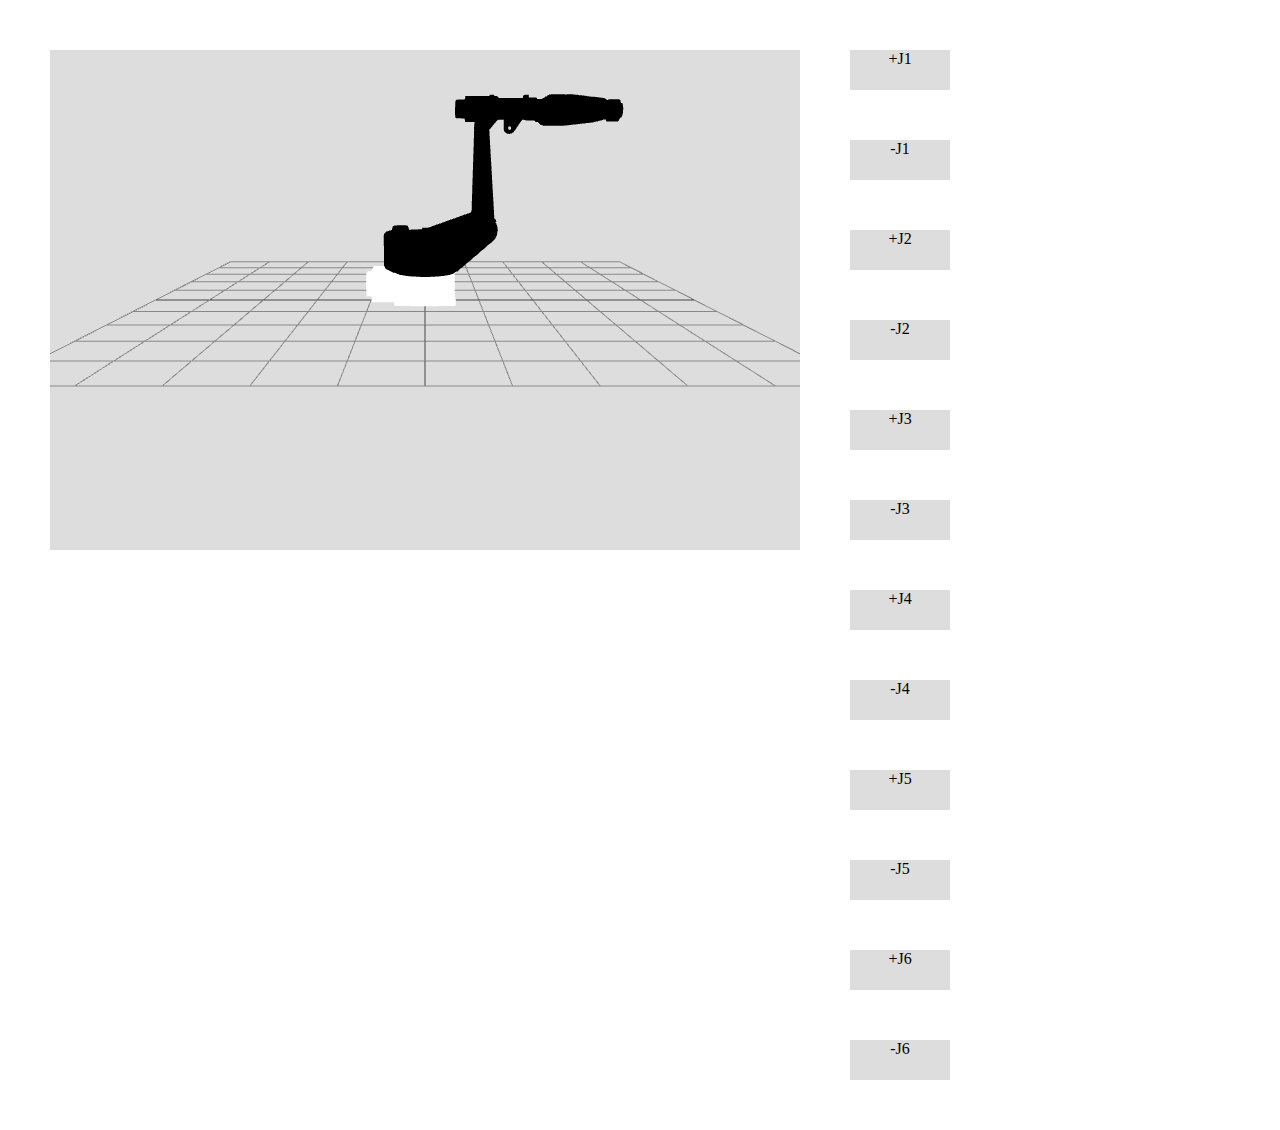
==== index.html @ 9f6d14f7 "４，５，６軸操作機能追加" ====
<!DOCTYPE html>
<html lang="en">
<head>
    <meta charset="UTF-8">
    <meta name="viewport" content="width=device-width, initial-scale=1.0">
    <link href="https://fonts.googleapis.com/css2?family=Sansita+Swashed:wght@500&display=swap" rel="stylesheet">
    <link rel="stylesheet" href="style.css">
    <title>Document</title>
</head>
<body>
    <script src="three.min.js"></script>
    <script src="GLTFLoader.js"></script>
    <script src="OrbitControls.js"></script>
    <div class="content"></div>
    <div class="controler">
        <div class="btn" id="plusJ1">+J1</div>
        <div class="btn" id="minusJ1">-J1</div>
        <div class="btn" id="plusJ2">+J2</div>
        <div class="btn" id="minusJ2">-J2</div>
        <div class="btn" id="plusJ3">+J3</div>
        <div class="btn" id="minusJ3">-J3</div>
        <div class="btn" id="plusJ4">+J4</div>
        <div class="btn" id="minusJ4">-J4</div>
        <div class="btn" id="plusJ5">+J5</div>
        <div class="btn" id="minusJ5">-J5</div>
        <div class="btn" id="plusJ6">+J6</div>
        <div class="btn" id="minusJ6">-J6</div>
    </div>
    <script>

        let scene = new THREE.Scene();
        scene.background = new THREE.Color(0xdddddd);

        const width = 750;
        const height = 500;
        let camera = new THREE.PerspectiveCamera(40, width/height, 1, 5000);
        camera.position.y = 500;
        camera.position.z = 2500;
        //camera.rotation.x += 1.6;
        //camera.rotation.z += 1.6;

        renderer = new THREE.WebGLRenderer({antialias:true});
        //renderer.setSize(window.innerWidth, window.innerHeight-150);
        
        renderer.setSize(width, height);
        const content = document.querySelector('.content');
        content.appendChild(renderer.domElement);

        let controls = new THREE.OrbitControls(camera, renderer.domElement);
        controls.addEventListener('change', renderer);

        let hlight = new THREE.AmbientLight(0x404040, 100);
        scene.add(hlight);

        let gridSize = 2000;
        let gridDivision = 10;
        let grid = new THREE.GridHelper(gridSize, gridDivision);
        scene.add(grid);

        const base = new THREE.Group();
        const link1 = new THREE.Group();
        const link2 = new THREE.Group();
        const link3 = new THREE.Group();
        const link4 = new THREE.Group();
        const link5 = new THREE.Group();
        const link6 = new THREE.Group();

        let loader = new THREE.GLTFLoader();
        loader.load('FD-S3/base.gltf', function(gltf){
            base.add(gltf.scene);
            base.rotation.x -= Math.PI/2;
        })
        loader.load('FD-S3/link_1.gltf', function(gltf){
            link1.add(gltf.scene);
            base.add(link1);
            link1.position.set(0,0,105);
        })
        loader.load('FD-S3/link_2.gltf', function(gltf){
            link2.add(gltf.scene);
            link1.add(link2);
            link2.position.set(200,0,165);
        })
        loader.load('FD-S3/link_3.gltf', function(gltf){
            link3.add(gltf.scene);
            link2.add(link3);
            link3.position.set(0,0,350);
        })
        loader.load('FD-S3/link_4.gltf', function(gltf){
            link4.add(gltf.scene);
            link3.add(link4);
            link4.position.set(400,0,60);
        })
        loader.load('FD-S3/link_5.gltf', function(gltf){
            link5.add(gltf.scene);
            link4.add(link5);
            link5.position.set(0,0,0);
        })
        loader.load('FD-S3/link_6.gltf', function(gltf){
            link6.add(gltf.scene);
            link5.add(link6);
            link6.position.set(90,0,0);
            link6.rotation.y += Math.PI/2;
        })

        scene.add(base);

        function tick() {
            // レンダリング
            renderer.render(scene, camera);
            requestAnimationFrame(tick);
        }

        tick();

        // イベントハンドラ　///////////////////////////////

        // 1軸回転　正方向
        const plusJ1 = document.getElementById("plusJ1");
        plusJ1.addEventListener('click', function(event){
            link1.rotation.z += 0.1;
            renderer.render(scene, camera);
            ViewClicking(plusJ1);
        })

        // 1軸回転　負方向
        const minusJ1 = document.getElementById("minusJ1");
        minusJ1.addEventListener('click', function(event){
            link1.rotation.z -= 0.1;
            renderer.render(scene, camera);
            ViewClicking(minusJ1);
        })

        // 2軸回転　正方向
        const plusJ2 = document.getElementById("plusJ2");
        plusJ2.addEventListener('click', function(event){
            link2.rotation.y += 0.1;
            renderer.render(scene, camera);
            ViewClicking(plusJ2);
        })

        // 2軸回転　負方向
        const minusJ2 = document.getElementById("minusJ2");
        minusJ2.addEventListener('click', function(event){
            link2.rotation.y -= 0.1;
            renderer.render(scene, camera);
            ViewClicking(minusJ2);
        })

        // 3軸回転　正方向
        const plusJ3 = document.getElementById("plusJ3");
        plusJ3.addEventListener('click', function(event){
            link3.rotation.y += 0.1;
            renderer.render(scene, camera);
            ViewClicking(plusJ3);
        })

        // 3軸回転　負方向
        const minusJ3 = document.getElementById("minusJ3");
        minusJ3.addEventListener('click', function(event){
            link3.rotation.y -= 0.1;
            renderer.render(scene, camera);
            ViewClicking(minusJ3);
        })

        // 4軸回転　正方向
        const plusJ4 = document.getElementById("plusJ4");
        plusJ4.addEventListener('click', function(event){
            link4.rotation.x += 0.1;
            renderer.render(scene, camera);
            ViewClicking(plusJ4);
        })

        // 4軸回転　負方向
        const minusJ4 = document.getElementById("minusJ4");
        minusJ4.addEventListener('click', function(event){
            link4.rotation.x -= 0.1;
            renderer.render(scene, camera);
            ViewClicking(minusJ4);
        })

        // 5軸回転　正方向
        const plusJ5 = document.getElementById("plusJ5");
        plusJ5.addEventListener('click', function(event){
            link5.rotation.y += 0.1;
            renderer.render(scene, camera);
            ViewClicking(plusJ5);
        })

        // 5軸回転　負方向
        const minusJ5 = document.getElementById("minusJ5");
        minusJ5.addEventListener('click', function(event){
            link5.rotation.y -= 0.1;
            renderer.render(scene, camera);
            ViewClicking(minusJ5);
        })

        // 6軸回転　正方向
        const plusJ6 = document.getElementById("plusJ6");
        plusJ6.addEventListener('click', function(event){
            link6.rotation.x += 0.1;
            renderer.render(scene, camera);
            ViewClicking(plusJ6);
        })

        // 6軸回転　負方向
        const minusJ6 = document.getElementById("minusJ6");
        minusJ6.addEventListener('click', function(event){
            link6.rotation.x -= 0.1;
            renderer.render(scene, camera);
            ViewClicking(minusJ6);
        })

        function ViewClicking(target){
            target.addEventListener('mousedown', (e)=>{
                target.style.background = "#ffaaaa";
            })
            target.addEventListener('mouseup', (e)=>{
                target.style.background = "#dddddd";
            })
        }

    </script>
</body>
</html>
---- style.css ----
*{
    margin: 0;
    padding: 0;
    box-sizing: border-box;
}
.content{
    position: absolute;
    top: 50px;
    left: 50px;
}
.controler{
    position: relative;
    left: 800px;
}
.controler .btn{
    width: 100px;
    height: 40px;
    margin: 50px;
    text-align: center;
    background-color: #dddddd;
}
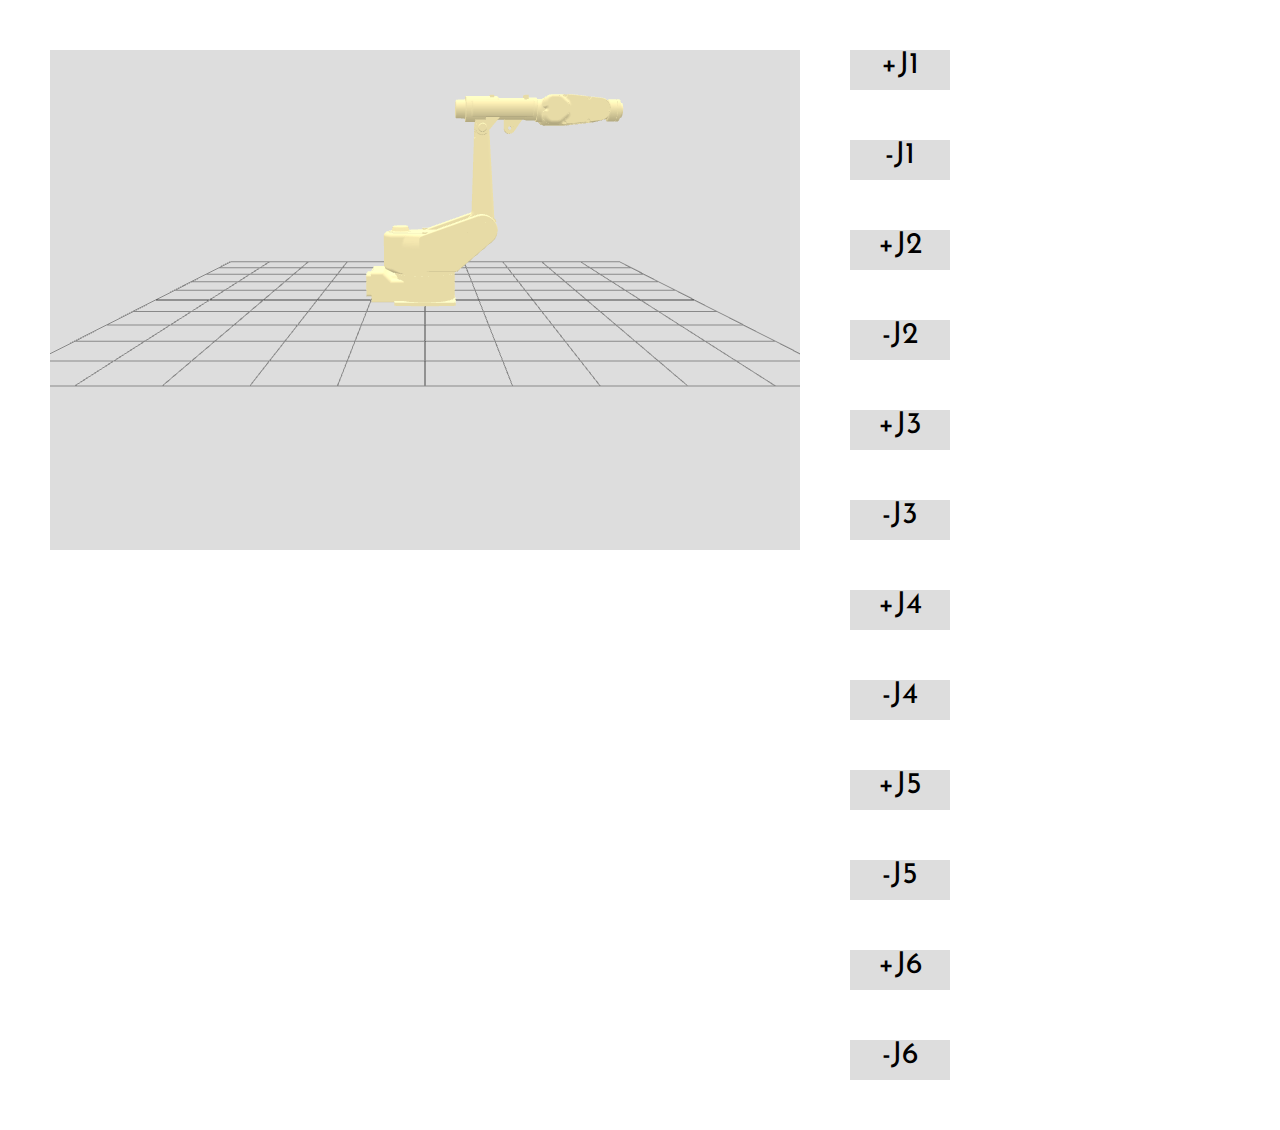
==== commit 26fa4be8: "マテリアル、ライト追加" ====
--- a/index.html
+++ b/index.html
@@ -3,7 +3,7 @@
 <head>
     <meta charset="UTF-8">
     <meta name="viewport" content="width=device-width, initial-scale=1.0">
-    <link href="https://fonts.googleapis.com/css2?family=Sansita+Swashed:wght@500&display=swap" rel="stylesheet">
+    <link href="https://fonts.googleapis.com/css2?family=Josefin+Sans:wght@500&display=swap" rel="stylesheet">
     <link rel="stylesheet" href="style.css">
     <title>Document</title>
 </head>
@@ -36,21 +36,19 @@
         let camera = new THREE.PerspectiveCamera(40, width/height, 1, 5000);
         camera.position.y = 500;
         camera.position.z = 2500;
-        //camera.rotation.x += 1.6;
-        //camera.rotation.z += 1.6;
 
         renderer = new THREE.WebGLRenderer({antialias:true});
-        //renderer.setSize(window.innerWidth, window.innerHeight-150);
-        
         renderer.setSize(width, height);
         const content = document.querySelector('.content');
         content.appendChild(renderer.domElement);
 
         let controls = new THREE.OrbitControls(camera, renderer.domElement);
-        controls.addEventListener('change', renderer);
-
-        let hlight = new THREE.AmbientLight(0x404040, 100);
-        scene.add(hlight);
+        //controls.addEventListener('change', renderer);    // <-- 使うとwarningでる
+
+        const ambientlight = new THREE.AmbientLight(0x404040, 1.0);
+        scene.add(ambientlight);
+        const hemispherelight = new THREE.HemisphereLight(0xffffff, 0x888888, 1.0);
+        scene.add(hemispherelight);
 
         let gridSize = 2000;
         let gridDivision = 10;
@@ -65,38 +63,46 @@
         const link5 = new THREE.Group();
         const link6 = new THREE.Group();
 
+        const material = new THREE.MeshLambertMaterial({color: 0xe3d7a3});
         let loader = new THREE.GLTFLoader();
         loader.load('FD-S3/base.gltf', function(gltf){
-            base.add(gltf.scene);
+            const mesh = MakeMeshFromGLTF(gltf, material);
+            base.add(mesh);
             base.rotation.x -= Math.PI/2;
         })
         loader.load('FD-S3/link_1.gltf', function(gltf){
-            link1.add(gltf.scene);
+            const mesh = MakeMeshFromGLTF(gltf, material);
+            link1.add(mesh);
             base.add(link1);
             link1.position.set(0,0,105);
         })
         loader.load('FD-S3/link_2.gltf', function(gltf){
-            link2.add(gltf.scene);
+            const mesh = MakeMeshFromGLTF(gltf, material);
+            link2.add(mesh);
             link1.add(link2);
             link2.position.set(200,0,165);
         })
         loader.load('FD-S3/link_3.gltf', function(gltf){
-            link3.add(gltf.scene);
+            const mesh = MakeMeshFromGLTF(gltf, material);
+            link3.add(mesh);
             link2.add(link3);
             link3.position.set(0,0,350);
         })
         loader.load('FD-S3/link_4.gltf', function(gltf){
-            link4.add(gltf.scene);
+            const mesh = MakeMeshFromGLTF(gltf, material);
+            link4.add(mesh);
             link3.add(link4);
             link4.position.set(400,0,60);
         })
         loader.load('FD-S3/link_5.gltf', function(gltf){
-            link5.add(gltf.scene);
+            const mesh = MakeMeshFromGLTF(gltf, material);
+            link5.add(mesh);
             link4.add(link5);
             link5.position.set(0,0,0);
         })
         loader.load('FD-S3/link_6.gltf', function(gltf){
-            link6.add(gltf.scene);
+            const mesh = MakeMeshFromGLTF(gltf, material);
+            link6.add(mesh);
             link5.add(link6);
             link6.position.set(90,0,0);
             link6.rotation.y += Math.PI/2;
@@ -111,6 +117,12 @@
         }
 
         tick();
+
+        function MakeMeshFromGLTF(gltf, material){
+            const geometry = gltf.scene.children[0].geometry.clone();
+            const mesh = new THREE.Mesh(geometry, material);
+            return mesh;
+        }
 
         // イベントハンドラ　///////////////////////////////
 
--- a/style.css
+++ b/style.css
@@ -2,6 +2,7 @@
     margin: 0;
     padding: 0;
     box-sizing: border-box;
+    font-family: 'Josefin Sans', sans-serif;
 }
 .content{
     position: absolute;
@@ -18,4 +19,6 @@
     margin: 50px;
     text-align: center;
     background-color: #dddddd;
+    font-size: 30px;
+    user-select: none;
 }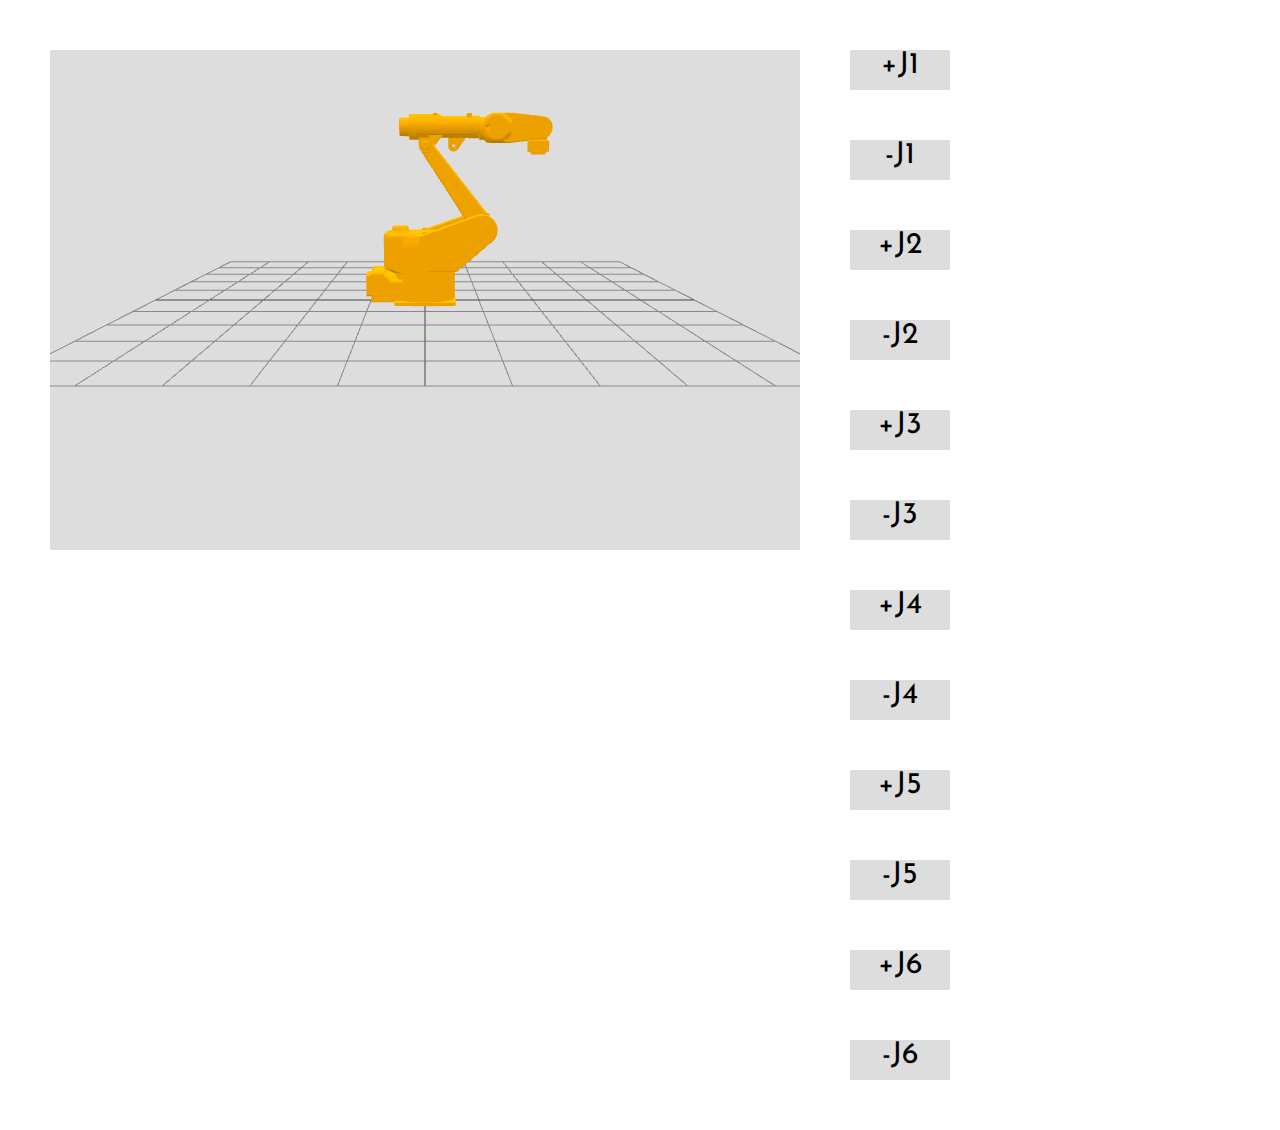
==== commit 715bc490: "ファビコン追加" ====
--- a/index.html
+++ b/index.html
@@ -3,9 +3,10 @@
 <head>
     <meta charset="UTF-8">
     <meta name="viewport" content="width=device-width, initial-scale=1.0">
+    <link rel="icon" type="image/x-icon" href="fabicon.png">
     <link href="https://fonts.googleapis.com/css2?family=Josefin+Sans:wght@500&display=swap" rel="stylesheet">
     <link rel="stylesheet" href="style.css">
-    <title>Document</title>
+    <title>ArmRobotSimulation</title>
 </head>
 <body>
     <script src="three.min.js"></script>
@@ -45,7 +46,7 @@
         let controls = new THREE.OrbitControls(camera, renderer.domElement);
         //controls.addEventListener('change', renderer);    // <-- 使うとwarningでる
 
-        const ambientlight = new THREE.AmbientLight(0x404040, 1.0);
+        const ambientlight = new THREE.AmbientLight(0x404040, 0.75);
         scene.add(ambientlight);
         const hemispherelight = new THREE.HemisphereLight(0xffffff, 0x888888, 1.0);
         scene.add(hemispherelight);
@@ -63,7 +64,8 @@
         const link5 = new THREE.Group();
         const link6 = new THREE.Group();
 
-        const material = new THREE.MeshLambertMaterial({color: 0xe3d7a3});
+        //const material = new THREE.MeshLambertMaterial({color: 0xe3d7a3});
+        const material = new THREE.MeshLambertMaterial({color: 0xf8a900});
         let loader = new THREE.GLTFLoader();
         loader.load('FD-S3/base.gltf', function(gltf){
             const mesh = MakeMeshFromGLTF(gltf, material);
@@ -81,12 +83,14 @@
             link2.add(mesh);
             link1.add(link2);
             link2.position.set(200,0,165);
+            link2.rotation.y -= 0.6;    // 初期値
         })
         loader.load('FD-S3/link_3.gltf', function(gltf){
             const mesh = MakeMeshFromGLTF(gltf, material);
             link3.add(mesh);
             link2.add(link3);
             link3.position.set(0,0,350);
+            link3.rotation.y += 0.6;    // 初期値
         })
         loader.load('FD-S3/link_4.gltf', function(gltf){
             const mesh = MakeMeshFromGLTF(gltf, material);
@@ -99,6 +103,7 @@
             link5.add(mesh);
             link4.add(link5);
             link5.position.set(0,0,0);
+            link5.rotation.y += Math.PI/2;    // 初期値
         })
         loader.load('FD-S3/link_6.gltf', function(gltf){
             const mesh = MakeMeshFromGLTF(gltf, material);
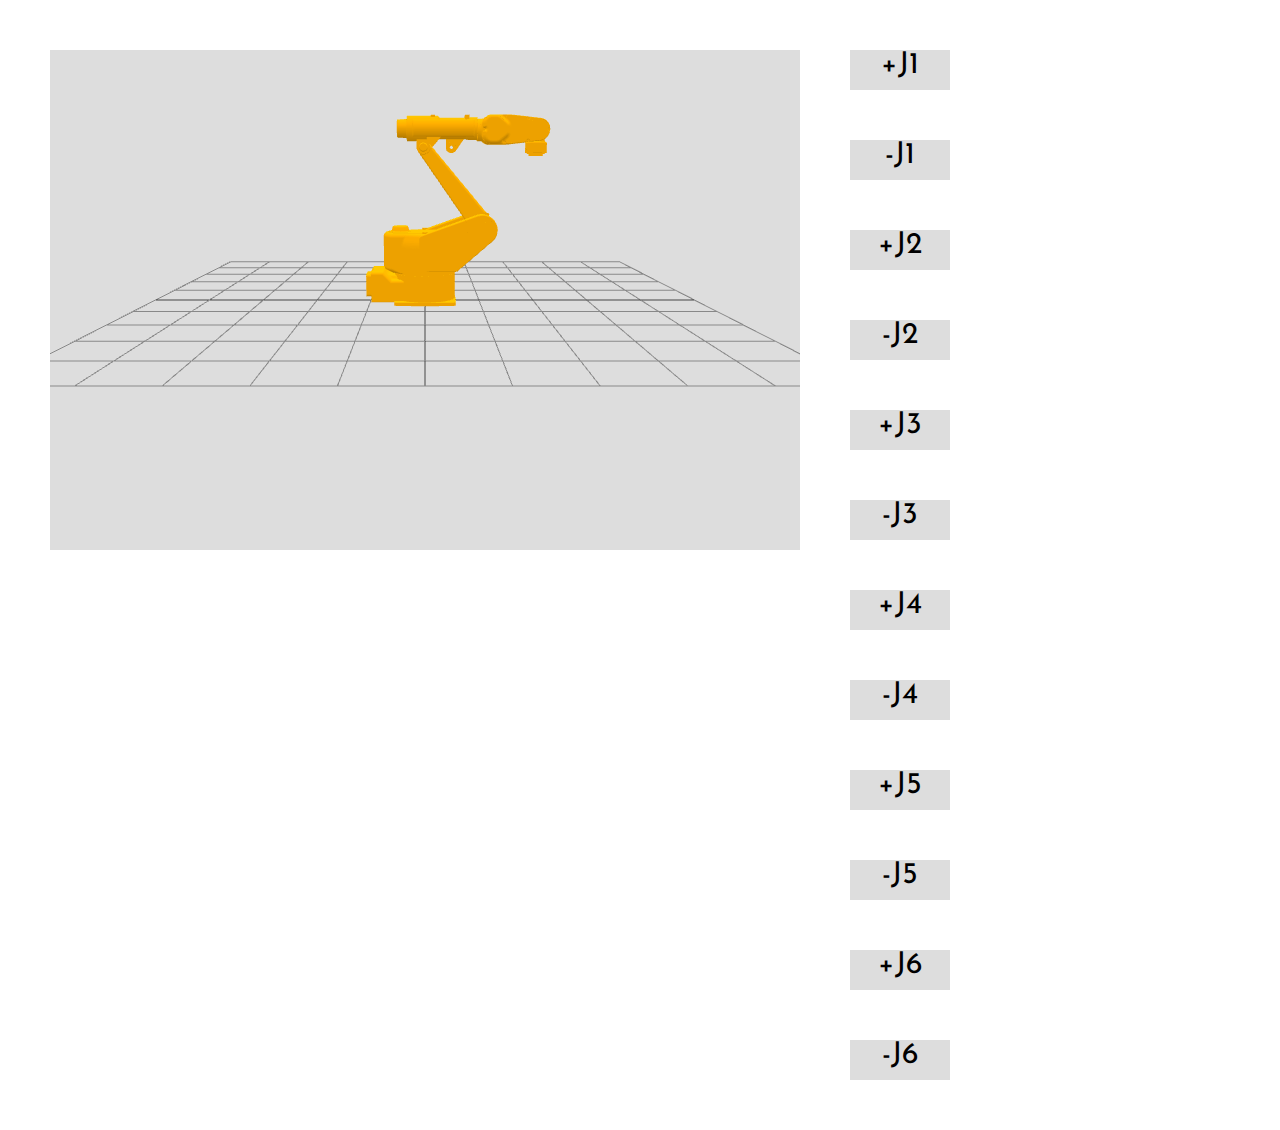
==== commit 8708460b: "角度操作の際の動作単位をMath.PI/15に設定" ====
--- a/index.html
+++ b/index.html
@@ -28,7 +28,7 @@
         <div class="btn" id="minusJ6">-J6</div>
     </div>
     <script>
-
+        const theta = Math.PI/15;
         let scene = new THREE.Scene();
         scene.background = new THREE.Color(0xdddddd);
 
@@ -83,14 +83,14 @@
             link2.add(mesh);
             link1.add(link2);
             link2.position.set(200,0,165);
-            link2.rotation.y -= 0.6;    // 初期値
+            link2.rotation.y -= 3*theta;    // 初期値
         })
         loader.load('FD-S3/link_3.gltf', function(gltf){
             const mesh = MakeMeshFromGLTF(gltf, material);
             link3.add(mesh);
             link2.add(link3);
             link3.position.set(0,0,350);
-            link3.rotation.y += 0.6;    // 初期値
+            link3.rotation.y += 3*theta;    // 初期値
         })
         loader.load('FD-S3/link_4.gltf', function(gltf){
             const mesh = MakeMeshFromGLTF(gltf, material);
@@ -134,7 +134,7 @@
         // 1軸回転　正方向
         const plusJ1 = document.getElementById("plusJ1");
         plusJ1.addEventListener('click', function(event){
-            link1.rotation.z += 0.1;
+            link1.rotation.z += theta;
             renderer.render(scene, camera);
             ViewClicking(plusJ1);
         })
@@ -142,7 +142,7 @@
         // 1軸回転　負方向
         const minusJ1 = document.getElementById("minusJ1");
         minusJ1.addEventListener('click', function(event){
-            link1.rotation.z -= 0.1;
+            link1.rotation.z -= theta;
             renderer.render(scene, camera);
             ViewClicking(minusJ1);
         })
@@ -150,7 +150,7 @@
         // 2軸回転　正方向
         const plusJ2 = document.getElementById("plusJ2");
         plusJ2.addEventListener('click', function(event){
-            link2.rotation.y += 0.1;
+            link2.rotation.y += theta;
             renderer.render(scene, camera);
             ViewClicking(plusJ2);
         })
@@ -158,7 +158,7 @@
         // 2軸回転　負方向
         const minusJ2 = document.getElementById("minusJ2");
         minusJ2.addEventListener('click', function(event){
-            link2.rotation.y -= 0.1;
+            link2.rotation.y -= theta;
             renderer.render(scene, camera);
             ViewClicking(minusJ2);
         })
@@ -166,7 +166,7 @@
         // 3軸回転　正方向
         const plusJ3 = document.getElementById("plusJ3");
         plusJ3.addEventListener('click', function(event){
-            link3.rotation.y += 0.1;
+            link3.rotation.y += theta;
             renderer.render(scene, camera);
             ViewClicking(plusJ3);
         })
@@ -174,7 +174,7 @@
         // 3軸回転　負方向
         const minusJ3 = document.getElementById("minusJ3");
         minusJ3.addEventListener('click', function(event){
-            link3.rotation.y -= 0.1;
+            link3.rotation.y -= theta;
             renderer.render(scene, camera);
             ViewClicking(minusJ3);
         })
@@ -182,7 +182,7 @@
         // 4軸回転　正方向
         const plusJ4 = document.getElementById("plusJ4");
         plusJ4.addEventListener('click', function(event){
-            link4.rotation.x += 0.1;
+            link4.rotation.x += theta;
             renderer.render(scene, camera);
             ViewClicking(plusJ4);
         })
@@ -190,7 +190,7 @@
         // 4軸回転　負方向
         const minusJ4 = document.getElementById("minusJ4");
         minusJ4.addEventListener('click', function(event){
-            link4.rotation.x -= 0.1;
+            link4.rotation.x -= theta;
             renderer.render(scene, camera);
             ViewClicking(minusJ4);
         })
@@ -198,7 +198,7 @@
         // 5軸回転　正方向
         const plusJ5 = document.getElementById("plusJ5");
         plusJ5.addEventListener('click', function(event){
-            link5.rotation.y += 0.1;
+            link5.rotation.y += theta;
             renderer.render(scene, camera);
             ViewClicking(plusJ5);
         })
@@ -206,7 +206,7 @@
         // 5軸回転　負方向
         const minusJ5 = document.getElementById("minusJ5");
         minusJ5.addEventListener('click', function(event){
-            link5.rotation.y -= 0.1;
+            link5.rotation.y -= theta;
             renderer.render(scene, camera);
             ViewClicking(minusJ5);
         })
@@ -214,7 +214,7 @@
         // 6軸回転　正方向
         const plusJ6 = document.getElementById("plusJ6");
         plusJ6.addEventListener('click', function(event){
-            link6.rotation.x += 0.1;
+            link6.rotation.x += theta;
             renderer.render(scene, camera);
             ViewClicking(plusJ6);
         })
@@ -222,7 +222,7 @@
         // 6軸回転　負方向
         const minusJ6 = document.getElementById("minusJ6");
         minusJ6.addEventListener('click', function(event){
-            link6.rotation.x -= 0.1;
+            link6.rotation.x -= theta;
             renderer.render(scene, camera);
             ViewClicking(minusJ6);
         })
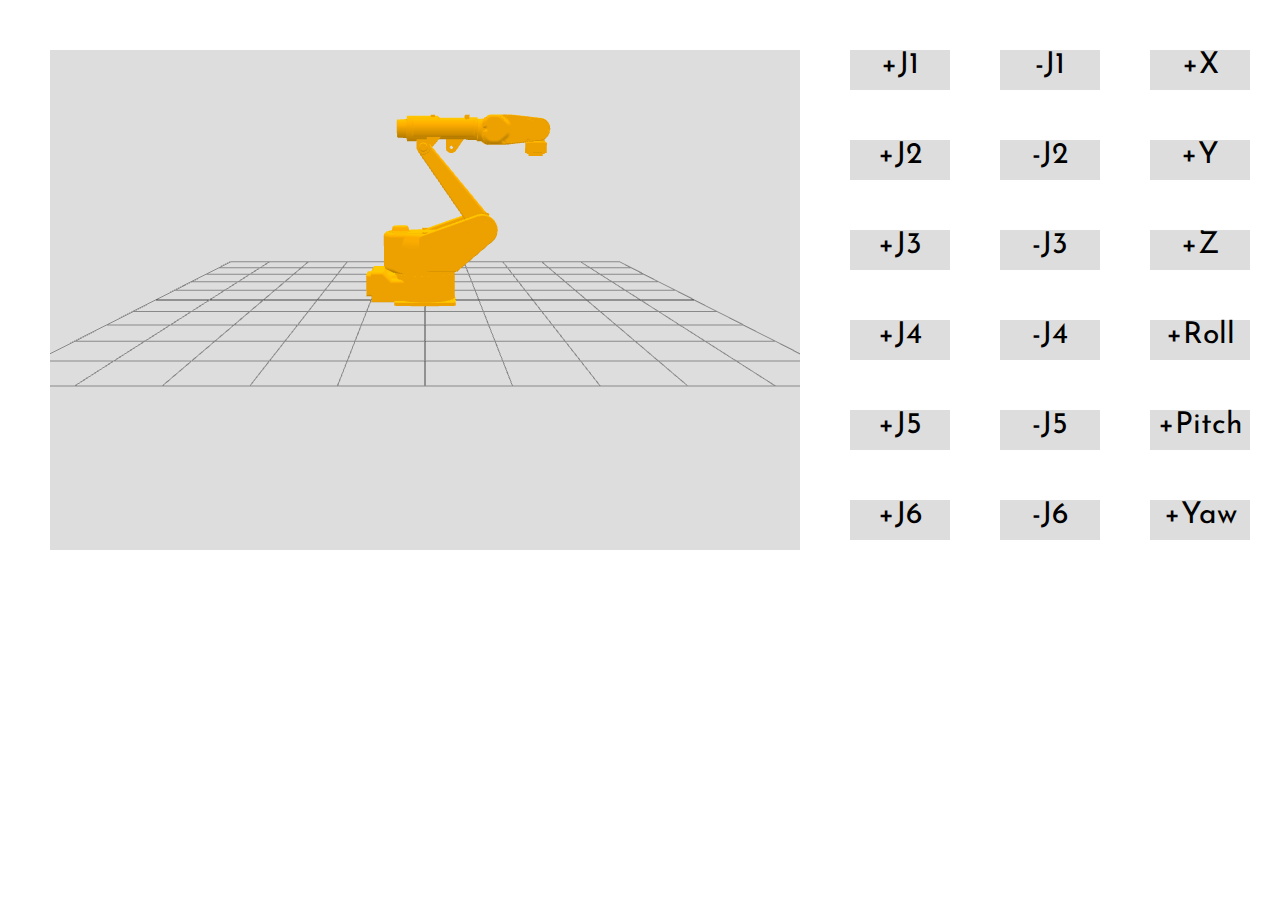
==== commit feac8d9d: "逆運動関数追加（合ってるかは未確認）　レイアウト変更" ====
--- a/index.html
+++ b/index.html
@@ -12,20 +12,45 @@
     <script src="three.min.js"></script>
     <script src="GLTFLoader.js"></script>
     <script src="OrbitControls.js"></script>
+    <script src="InverseKinematics.js"></script>
     <div class="content"></div>
     <div class="controler">
-        <div class="btn" id="plusJ1">+J1</div>
-        <div class="btn" id="minusJ1">-J1</div>
-        <div class="btn" id="plusJ2">+J2</div>
-        <div class="btn" id="minusJ2">-J2</div>
-        <div class="btn" id="plusJ3">+J3</div>
-        <div class="btn" id="minusJ3">-J3</div>
-        <div class="btn" id="plusJ4">+J4</div>
-        <div class="btn" id="minusJ4">-J4</div>
-        <div class="btn" id="plusJ5">+J5</div>
-        <div class="btn" id="minusJ5">-J5</div>
-        <div class="btn" id="plusJ6">+J6</div>
-        <div class="btn" id="minusJ6">-J6</div>
+        <div class="btnList">
+            <div class="btn" id="plusJ1">+J1</div>
+            <div class="btn" id="minusJ1">-J1</div>
+            <div class="btn" id="plusX">+X</div>
+            <div class="btn" id="minusX">-X</div>
+        </div>
+        <div class="btnList">
+            <div class="btn" id="plusJ2">+J2</div>
+            <div class="btn" id="minusJ2">-J2</div>
+            <div class="btn" id="plusY">+Y</div>
+            <div class="btn" id="minusY">-Y</div>
+        </div>
+        <div class="btnList">
+            <div class="btn" id="plusJ3">+J3</div>
+            <div class="btn" id="minusJ3">-J3</div>
+            <div class="btn" id="plusZ">+Z</div>
+            <div class="btn" id="minusZ">-Z</div>
+        </div>
+        <div class="btnList">
+            <div class="btn" id="plusJ4">+J4</div>
+            <div class="btn" id="minusJ4">-J4</div>
+            <div class="btn" id="plusRx">+Roll</div>
+            <div class="btn" id="minusRx">-Roll</div>
+        </div>
+        <div class="btnList">
+            <div class="btn" id="plusJ5">+J5</div>
+            <div class="btn" id="minusJ5">-J5</div>
+            <div class="btn" id="plusRy">+Pitch</div>
+            <div class="btn" id="minusRy">-Pitch</div>
+        </div>
+        <div class="btnList">
+            <div class="btn" id="plusJ6">+J6</div>
+            <div class="btn" id="minusJ6">-J6</div>
+            <div class="btn" id="plusRz">+Yaw</div>
+            <div class="btn" id="minusRz">-Yaw</div>
+        </div>
     </div>
     <script>
         const theta = Math.PI/15;
@@ -114,6 +139,12 @@
         })
 
         scene.add(base);
+
+        let ik = new InverseKinematics();
+        ik.setNowJointValue(0, Math.PI/2,0,0,0,0);
+        let tgtMat = ik.CalcForwardKinematics();
+        let tgtPos = new THREE.Vector3().setFromMatrixPosition(tgtMat);
+        let jointDeg = ik.CalcInverseKinematics(tgtMat);
 
         function tick() {
             // レンダリング
--- a/style.css
+++ b/style.css
@@ -10,13 +10,21 @@
     left: 50px;
 }
 .controler{
-    position: relative;
+    position: absolute;
+    top: 50px;
     left: 800px;
 }
-.controler .btn{
+.controler .btnList{
+    display: flex;
+    justify-content: flex-start;
+    align-items: center;
+}
+.controler .btnList .btn{
     width: 100px;
     height: 40px;
-    margin: 50px;
+    margin-left: 50px;
+    margin-top: 0;
+    margin-bottom: 50px;
     text-align: center;
     background-color: #dddddd;
     font-size: 30px;
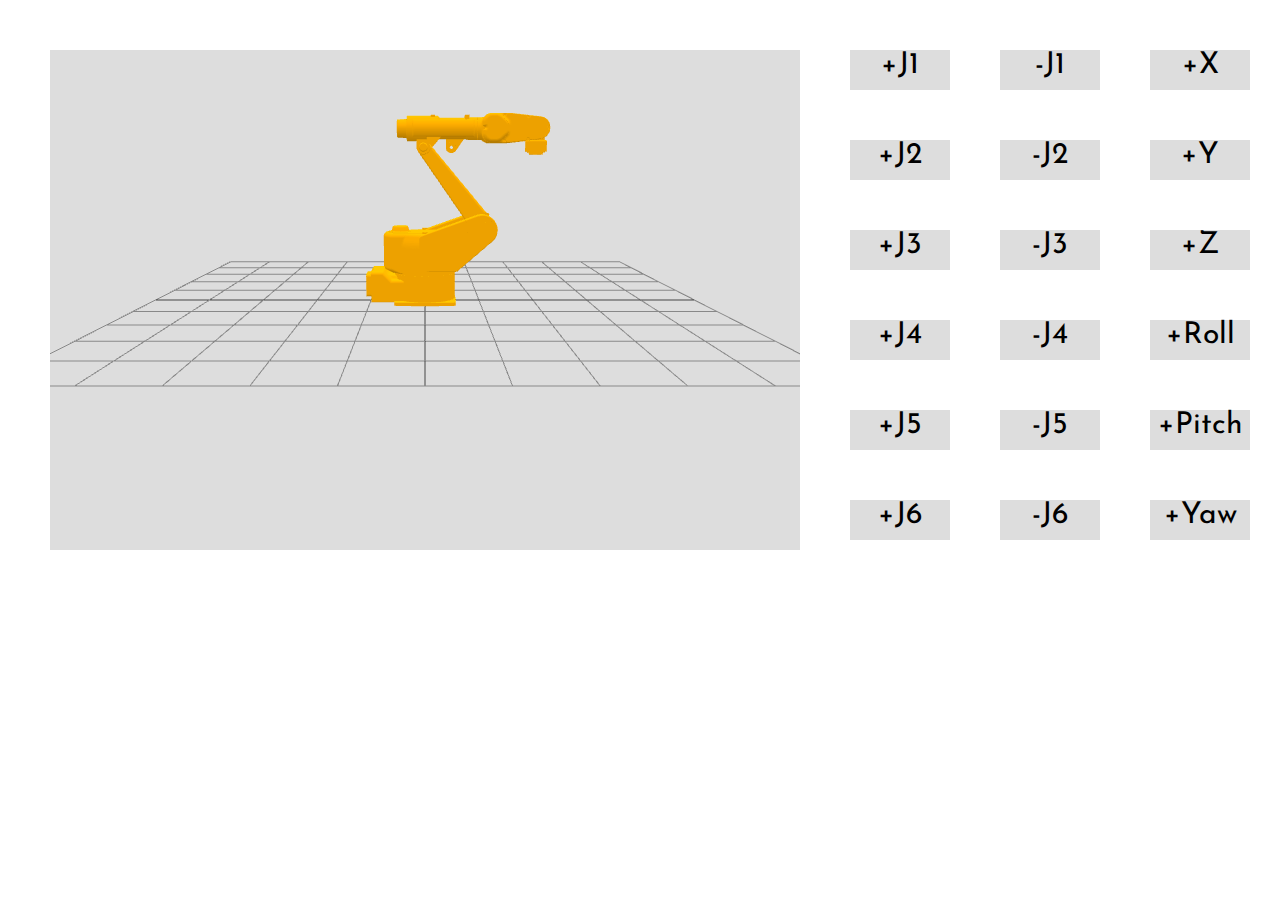
==== commit 2c088cf2: "IK実装中　初期状態TCP行列が全角度0度を指してる　その行列をIKで解いても値が不適切" ====
--- a/index.html
+++ b/index.html
@@ -89,7 +89,6 @@
         const link5 = new THREE.Group();
         const link6 = new THREE.Group();
 
-        //const material = new THREE.MeshLambertMaterial({color: 0xe3d7a3});
         const material = new THREE.MeshLambertMaterial({color: 0xf8a900});
         let loader = new THREE.GLTFLoader();
         loader.load('FD-S3/base.gltf', function(gltf){
@@ -121,7 +120,7 @@
             const mesh = MakeMeshFromGLTF(gltf, material);
             link4.add(mesh);
             link3.add(link4);
-            link4.position.set(400,0,60);
+            link4.position.set(400,0,65);
         })
         loader.load('FD-S3/link_5.gltf', function(gltf){
             const mesh = MakeMeshFromGLTF(gltf, material);
@@ -141,7 +140,8 @@
         scene.add(base);
 
         let ik = new InverseKinematics();
-        ik.setNowJointValue(0, Math.PI/2,0,0,0,0);
+        ik.setNowJointValue(link1.rotation.z,-link2.rotation.y,-link3.rotation.y,
+            link4.rotation.x,link5.rotation.y,link6.rotation.x);
         let tgtMat = ik.CalcForwardKinematics();
         let tgtPos = new THREE.Vector3().setFromMatrixPosition(tgtMat);
         let jointDeg = ik.CalcInverseKinematics(tgtMat);
@@ -166,6 +166,8 @@
         const plusJ1 = document.getElementById("plusJ1");
         plusJ1.addEventListener('click', function(event){
             link1.rotation.z += theta;
+            ik.setTheta1 = link1.rotation.z;
+            tgtMat = ik.CalcForwardKinematics();
             renderer.render(scene, camera);
             ViewClicking(plusJ1);
         })
@@ -174,6 +176,8 @@
         const minusJ1 = document.getElementById("minusJ1");
         minusJ1.addEventListener('click', function(event){
             link1.rotation.z -= theta;
+            ik.setTheta1 = link1.rotation.z;
+            tgtMat = ik.CalcForwardKinematics();
             renderer.render(scene, camera);
             ViewClicking(minusJ1);
         })
@@ -182,6 +186,8 @@
         const plusJ2 = document.getElementById("plusJ2");
         plusJ2.addEventListener('click', function(event){
             link2.rotation.y += theta;
+            ik.setTheta2 = link2.rotation.y;
+            tgtMat = ik.CalcForwardKinematics();
             renderer.render(scene, camera);
             ViewClicking(plusJ2);
         })
@@ -190,6 +196,8 @@
         const minusJ2 = document.getElementById("minusJ2");
         minusJ2.addEventListener('click', function(event){
             link2.rotation.y -= theta;
+            ik.setTheta2 = link2.rotation.y;
+            tgtMat = ik.CalcForwardKinematics();
             renderer.render(scene, camera);
             ViewClicking(minusJ2);
         })
@@ -198,6 +206,8 @@
         const plusJ3 = document.getElementById("plusJ3");
         plusJ3.addEventListener('click', function(event){
             link3.rotation.y += theta;
+            ik.setTheta3 = link3.rotation.y;
+            tgtMat = ik.CalcForwardKinematics();
             renderer.render(scene, camera);
             ViewClicking(plusJ3);
         })
@@ -206,6 +216,8 @@
         const minusJ3 = document.getElementById("minusJ3");
         minusJ3.addEventListener('click', function(event){
             link3.rotation.y -= theta;
+            ik.setTheta3 = link3.rotation.y;
+            tgtMat = ik.CalcForwardKinematics();
             renderer.render(scene, camera);
             ViewClicking(minusJ3);
         })
@@ -214,6 +226,8 @@
         const plusJ4 = document.getElementById("plusJ4");
         plusJ4.addEventListener('click', function(event){
             link4.rotation.x += theta;
+            ik.setTheta4 = link4.rotation.x;
+            tgtMat = ik.CalcForwardKinematics();
             renderer.render(scene, camera);
             ViewClicking(plusJ4);
         })
@@ -222,6 +236,8 @@
         const minusJ4 = document.getElementById("minusJ4");
         minusJ4.addEventListener('click', function(event){
             link4.rotation.x -= theta;
+            ik.setTheta4 = link4.rotation.x;
+            tgtMat = ik.CalcForwardKinematics();
             renderer.render(scene, camera);
             ViewClicking(minusJ4);
         })
@@ -230,6 +246,8 @@
         const plusJ5 = document.getElementById("plusJ5");
         plusJ5.addEventListener('click', function(event){
             link5.rotation.y += theta;
+            ik.setTheta5 = link5.rotation.y;
+            tgtMat = ik.CalcForwardKinematics();
             renderer.render(scene, camera);
             ViewClicking(plusJ5);
         })
@@ -238,6 +256,8 @@
         const minusJ5 = document.getElementById("minusJ5");
         minusJ5.addEventListener('click', function(event){
             link5.rotation.y -= theta;
+            ik.setTheta5 = link5.rotation.y;
+            tgtMat = ik.CalcForwardKinematics();
             renderer.render(scene, camera);
             ViewClicking(minusJ5);
         })
@@ -246,6 +266,8 @@
         const plusJ6 = document.getElementById("plusJ6");
         plusJ6.addEventListener('click', function(event){
             link6.rotation.x += theta;
+            ik.setTheta6 = link6.rotation.x;
+            tgtMat = ik.CalcForwardKinematics();
             renderer.render(scene, camera);
             ViewClicking(plusJ6);
         })
@@ -254,9 +276,103 @@
         const minusJ6 = document.getElementById("minusJ6");
         minusJ6.addEventListener('click', function(event){
             link6.rotation.x -= theta;
+            ik.setTheta6 = link6.rotation.x;
+            tgtMat = ik.CalcForwardKinematics();
             renderer.render(scene, camera);
             ViewClicking(minusJ6);
         })
+
+        // x正方向
+        const plusX = document.getElementById("plusX");
+        plusX.addEventListener('click', function(event){
+            let aa = tgtMat.clone();
+            let Deg0 = ik.CalcInverseKinematics(tgtMat);
+            tgtMat.elements[12] += 10;
+            let bb = tgtMat.clone();
+            for(let j = 0;j<16;j++)
+            {
+                let k = bb.elements[j] - aa.elements[j];
+                console.log(j,k);
+            }
+            let Deg1 = ik.CalcInverseKinematics(tgtMat);
+            let Deg2 = [0,0,0,0,0,0];
+            for(let i=0;i<6;i++)
+            {
+                let k = Deg1[i]-Deg0[i];
+                Deg2[i] = k;
+            }
+            link1.rotation.z += Deg2[0];
+            link2.rotation.y -= Deg2[1];
+            link3.rotation.y -= Deg2[2];
+            link4.rotation.x += Deg2[3];
+            link5.rotation.y += Deg2[4];
+            link6.rotation.x += Deg2[5];
+            renderer.render(scene, camera);
+        })
+
+        // x負方向
+        const minusX = document.getElementById("minusX");
+        minusX.addEventListener('click', function(event){
+            let Deg0 = ik.CalcInverseKinematics(tgtMat);
+            tgtMat.elements[12] -= 10;
+            let Deg1 = ik.CalcInverseKinematics(tgtMat);
+            let Deg2 = [0,0,0,0,0,0];
+            for(let i=0;i<6;i++)
+            {
+                let k = Deg1[i]-Deg0[i];
+                Deg2[i] = k;
+            }
+            link1.rotation.z += Deg2[0];
+            link2.rotation.y -= Deg2[1];
+            link3.rotation.y -= Deg2[2];
+            link4.rotation.x += Deg2[3];
+            link5.rotation.y += Deg2[4];
+            link6.rotation.x += Deg2[5];
+            renderer.render(scene, camera);
+        })
+
+        // y正方向
+        const plusY = document.getElementById("plusY");
+        plusY.addEventListener('click', function(event){
+            let Deg0 = ik.CalcInverseKinematics(tgtMat);
+            tgtMat.elements[13] += 50;
+            let Deg1 = ik.CalcInverseKinematics(tgtMat);
+            let Deg2 = [0,0,0,0,0,0];
+            for(let i=0;i<6;i++)
+            {
+                let k = Deg1[i]-Deg0[i];
+                Deg2[i] = k;
+            }
+            link1.rotation.z += Deg2[0];
+            link2.rotation.y -= Deg2[1];
+            link3.rotation.y -= Deg2[2];
+            link4.rotation.x += Deg2[3];
+            link5.rotation.y += Deg2[4];
+            link6.rotation.x += Deg2[5];
+            renderer.render(scene, camera);
+        })
+
+        // y負方向
+        const minusY = document.getElementById("minusY");
+        minusY.addEventListener('click', function(event){
+            let Deg0 = ik.CalcInverseKinematics(tgtMat);
+            tgtMat.elements[13] -= 50;
+            let Deg1 = ik.CalcInverseKinematics(tgtMat);
+            let Deg2 = [0,0,0,0,0,0];
+            for(let i=0;i<6;i++)
+            {
+                let k = Deg1[i]-Deg0[i];
+                Deg2[i] = k;
+            }
+            link1.rotation.z += Deg2[0];
+            link2.rotation.y -= Deg2[1];
+            link3.rotation.y -= Deg2[2];
+            link4.rotation.x += Deg2[3];
+            link5.rotation.y += Deg2[4];
+            link6.rotation.x += Deg2[5];
+            renderer.render(scene, camera);
+        })
+
 
         function ViewClicking(target){
             target.addEventListener('mousedown', (e)=>{
